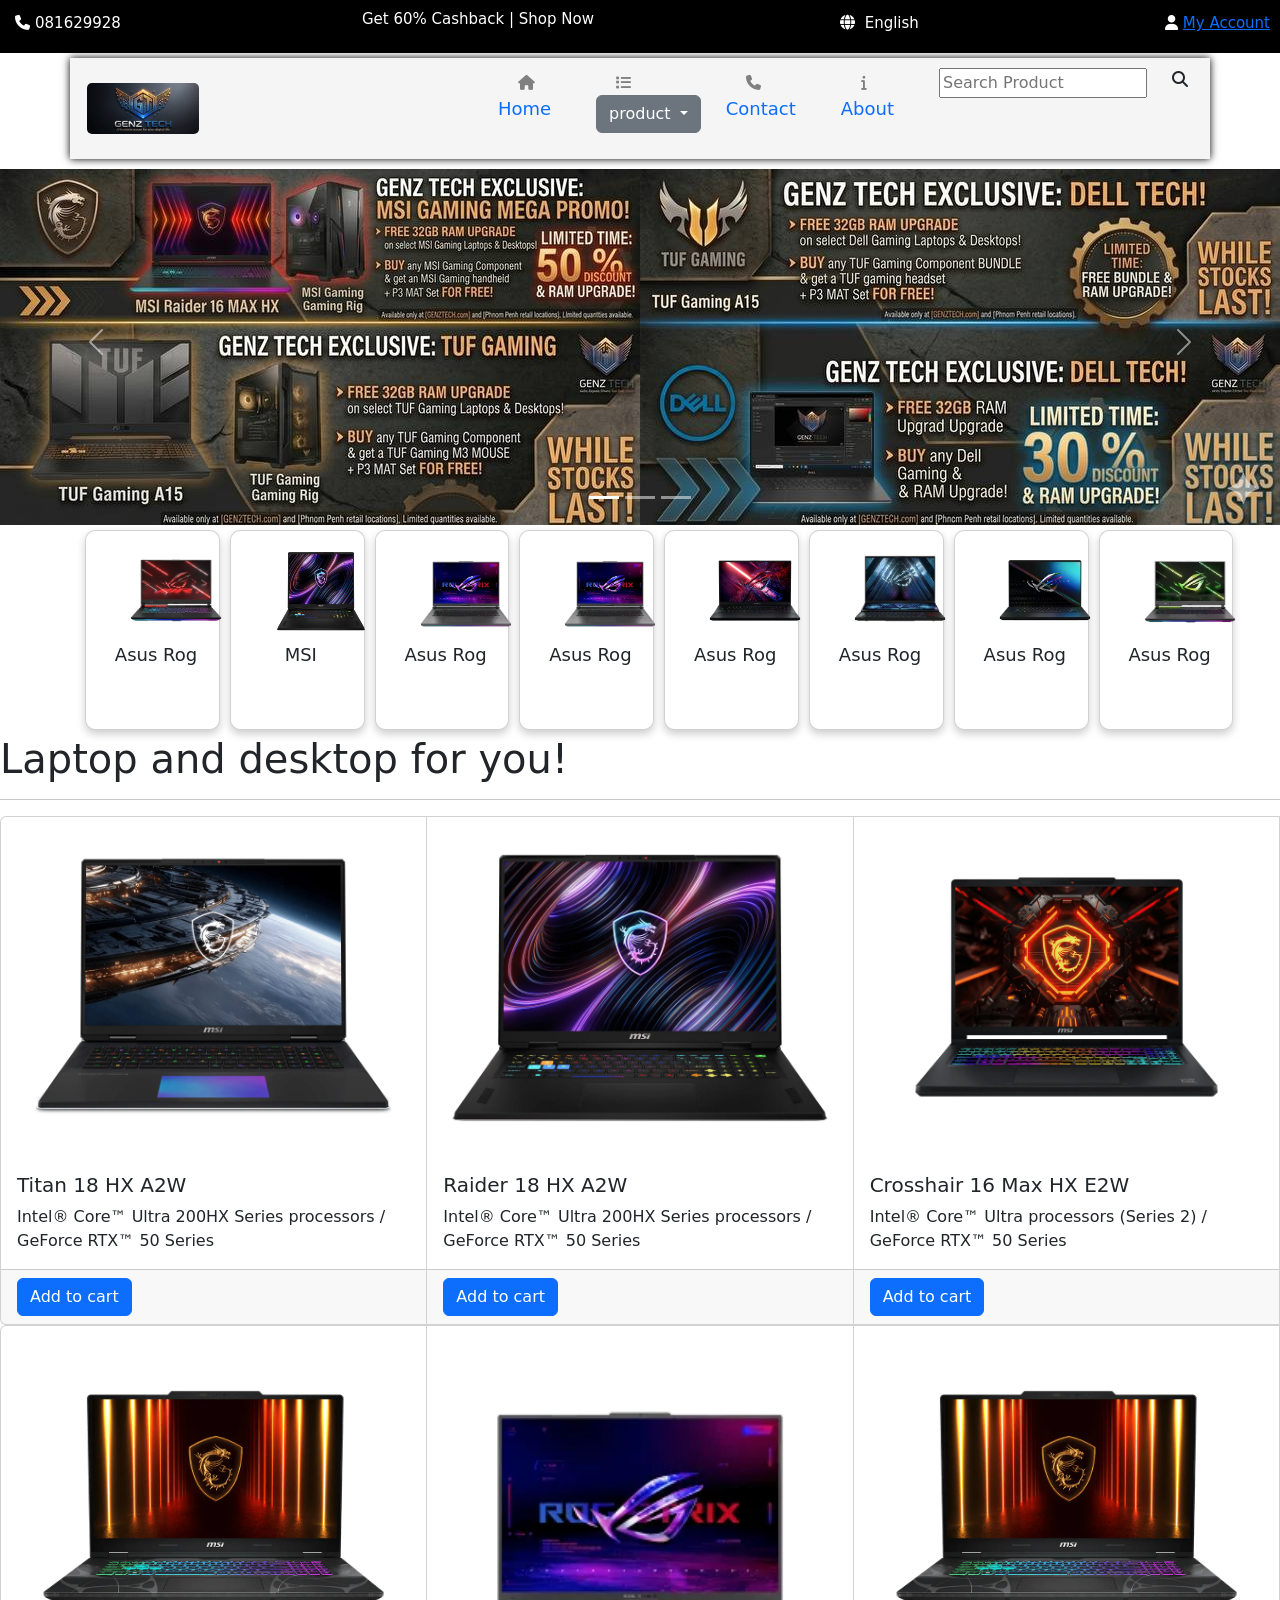
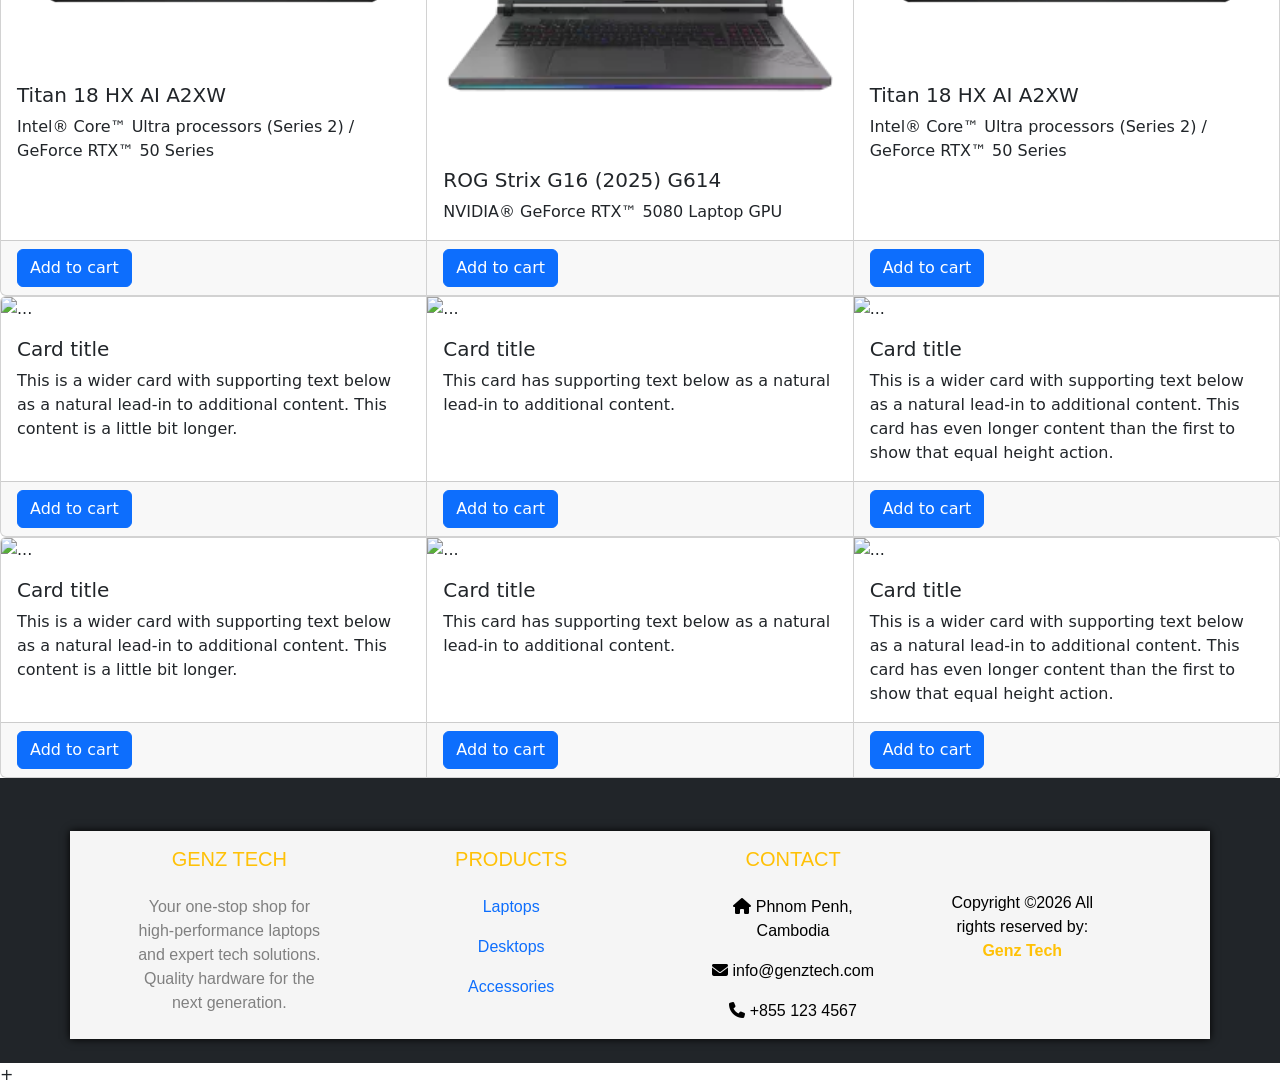
==== index.html @ 4e23fb65 "first commit" ====
<!DOCTYPE html>
<html lang="en">
<head>
    <meta charset="UTF-8">
    <meta name="viewport" content="width=device-width, initial-scale=1.0">
    <title>GENZTECH.com</title>
    <link rel="icon" href="../photo/photo_2026-05-06_09-08-02.jpg">
    <link rel="stylesheet" href="css/style.css">
    <link href="https://cdn.jsdelivr.net/npm/bootstrap@5.3.8/dist/css/bootstrap.min.css" rel="stylesheet" integrity="sha384-sRIl4kxILFvY47J16cr9ZwB07vP4J8+LH7qKQnuqkuIAvNWLzeN8tE5YBujZqJLB" crossorigin="anonymous">
    <link rel="stylesheet" href="https://cdnjs.cloudflare.com/ajax/libs/font-awesome/6.5.1/css/all.min.css">
    <script src="https://cdn.jsdelivr.net/npm/@popperjs/core@2.11.8/dist/umd/popper.min.js" integrity="sha384-I7E8VVD/ismYTF4hNIPjVp/Zjvgyol6VFvRkX/vR+Vc4jQkC+hVqc2pM8ODewa9r" crossorigin="anonymous"></script>
<script src="https://cdn.jsdelivr.net/npm/bootstrap@5.3.8/dist/js/bootstrap.min.js" integrity="sha384-G/EV+4j2dNv+tEPo3++6LCgdCROaejBqfUeNjuKAiuXbjrxilcCdDz6ZAVfHWe1Y" crossorigin="anonymous"></script>
</head>
<body>
     <!-- header -->
    <div class="header">
        <div class="card">
            <h3><i class="fa-solid fa-phone"></i>081629928</h3>
        </div>
        <div class="card">
            <h3>Get 60% Cashback | Shop Now</h3>
        </div>
        <div class="card">
            <h3> <i class="fa-solid fa-globe"></i> English</h3>

        </div>
        <div class="card">
            <h3> <a href="register.html"><i class="fa-solid fa-user"></i>My Account</a> </h3>
        </div>
    </div>
    <!-- container -->
    <div class="container">
        <div class="logo">
            <img src="/photo/logo.jpg" alt="">
        </div>
        <div class="menu-icon" id="menu-btn">
            <i class="fa-solid fa-bars"></i>
        </div>
        <div>
        <ul class="menu" id="menu">
            <li>
                <a href=""><i class="fa-solid fa-house"></i> Home</a>
            </li>
            <li>
                <a href=""><i class="fa-solid fa-list"></i></a>
                <div class="dropdown-center">
  <button class="btn btn-secondary dropdown-toggle" type="button" data-bs-toggle="dropdown" aria-expanded="false">
    product
  </button>
  <ul class="dropdown-menu">
    <li><a class="dropdown-item" href="#">Laptop</a></li>
    <li><a class="dropdown-item" href="#">Desktop</a></li>
    <li><a class="dropdown-item" href="#">Accessories</a></li>
  </ul>
</div>
            </li>
            <li>
                <a href=""><i class="fa-solid fa-phone"></i>Contact</a>
            </li>
            <li>
                <a href=""><i class="fa-solid fa-info"></i>About</a>
            </li>
            <li>
                <input type="text" placeholder="Search Product">
            </li>
            <li>
                <i class="fa-solid fa-search"></i>
            </li>
        </ul>
        </div>
    </div>
    <!-- banner -->
     <div id="carouselExampleIndicators" class="carousel slide">
  <div class="carousel-indicators">
    <button type="button" data-bs-target="#carouselExampleIndicators" data-bs-slide-to="0" class="active" aria-current="true" aria-label="Slide 1"></button>
    <button type="button" data-bs-target="#carouselExampleIndicators" data-bs-slide-to="1" aria-label="Slide 2"></button>
    <button type="button" data-bs-target="#carouselExampleIndicators" data-bs-slide-to="2" aria-label="Slide 3"></button>
  </div>
  <div class="carousel-inner">
    <div class="carousel-item active">
      <img src="/photo/banner.jpg" class="d-block w-100" alt="...">
    </div>
    <div class="carousel-item">
      <img src="/photo/1banner.jpg" class="d-block w-100" alt="...">
    </div>
    <div class="carousel-item">
      <img src="/photo/2bn.jpg" class="d-block w-100" alt="...">
    </div>
  </div>
  <button class="carousel-control-prev" type="button" data-bs-target="#carouselExampleIndicators" data-bs-slide="prev">
    <span class="carousel-control-prev-icon" aria-hidden="true"></span>
    <span class="visually-hidden">Previous</span>
  </button>
  <button class="carousel-control-next" type="button" data-bs-target="#carouselExampleIndicators" data-bs-slide="next">
    <span class="carousel-control-next-icon" aria-hidden="true"></span>
    <span class="visually-hidden">Next</span>
  </button>
</div>
   
     <div class="laptop">
        <div class="card">
            <img src="photo/asus/w273 (1).webp" alt="">
            <p>Asus Rog</p>
        </div>
        <div class="card">
            <img src="photo/Msi/1.webp" alt="">
            <p>MSI</p>
        </div>
        <div class="card">
            <img src="photo/asus/w273 (3).webp" alt="">
            <p>Asus Rog</p>
        </div>
        <div class="card">
            <img src="photo/asus/w273 (4).webp" alt="">
            <p>Asus Rog</p>
        </div>
        <div class="card">
            <img src="photo/asus/w273 (5).webp" alt="">
            <p>Asus Rog</p>
        </div>
        <div class="card">
            <img src="photo/asus/w273 (6).webp" alt="">
            <p>Asus Rog</p>
        </div>
        <div class="card">
            <img src="photo/asus/w273 (7).webp" alt="">
            <p>Asus Rog</p>
        </div>
        <div class="card">
            <img src="photo/asus/w273 (8).webp" alt="">
            <p>Asus Rog</p>
        </div>
     </div>
     <!-- title -->
     <div class="title">
        <h1>Laptop and desktop for you!</h1>
        <hr>
     </div>
     </div>
     <!-- product -->
      <div class="card-group">
  <div class="card">
    <img src="/photo/Msi/10.webp" class="card-img-top" alt="...">
    <div class="card-body">
      <h5 class="card-title">Titan 18 HX A2W</h5>
      <p class="card-text">Intel® Core™ Ultra 200HX Series processors / GeForce RTX™ 50 Series</p>
    </div>
    <div class="card-footer">
      <a href="" class="btn btn-primary">Add to cart</a>
    </div>
  </div>
  <div class="card">
    <img src="/photo/Msi/1.webp" class="card-img-top" alt="...">
    <div class="card-body">
      
      <h5 class="card-title">Raider 18 HX A2W</h5>
      <p class="card-text">Intel® Core™ Ultra 200HX Series processors / GeForce RTX™ 50 Series</p>
    </div>
    <div class="card-footer">
      <a href=""class="btn btn-primary">Add to cart</a>
    </div>
  </div>
  <div class="card">
    <img src="/photo/Msi/3.webp" class="card-img-top" alt="...">
    <div class="card-body">
      <h5 class="card-title">Crosshair 16 Max HX E2W</h5>
      <p class="card-text">Intel® Core™ Ultra processors (Series 2)   / GeForce RTX™ 50 Series</p>
    </div>
    <div class="card-footer">
        <a href="" class="btn btn-primary">Add to cart</a>
    
  </div>
</div>
<div class="card-group">
  <div class="card">
    <img src="/photo/Msi/9.webp" class="card-img-top" alt="...">
    <div class="card-body">
      <h5 class="card-title">Titan 18 HX AI A2XW</h5>
      <p class="card-text">Intel® Core™ Ultra processors (Series 2) / GeForce RTX™ 50 Series</p>
    </div>
    <div class="card-footer">
      <a href="" class="btn btn-primary">Add to cart</a>
    </div>
  </div>
  <div class="card">
    <img src="/photo/asus/w273 (4).webp" class="card-img-top" alt="...">
    <div class="card-body">
      <h5 class="card-title">ROG Strix G16 (2025) G614</h5>
      <p class="card-text">NVIDIA® GeForce RTX™ 5080 Laptop GPU</p>
    </div>
    <div class="card-footer">
      <a href="" class="btn btn-primary">Add to cart</a>
    </div>
  </div>
  <div class="card">
    <img src="/photo/Msi/9.webp" class="card-img-top" alt="...">
    <div class="card-body">
      <h5 class="card-title">Titan 18 HX AI A2XW</h5>
      <p class="card-text">Intel® Core™ Ultra processors (Series 2) / GeForce RTX™ 50 Series</p>
    </div>
    <div class="card-footer">
        <a href="" class="btn btn-primary">Add to cart</a>
      <!-- <small class="text-body-secondary">Last updated 3 mins ago</small>
    </div> -->
  </div>
</div>
<div class="card-group">
  <div class="card">
    <img src="https://tse1.mm.bing.net/th/id/OIP.FLDM6Xf9Y84a5E5OXhqLKAHaEK?r=0&rs=1&pid=ImgDetMain&o=7&rm=3" class="card-img-top" alt="...">
    <div class="card-body">
      <h5 class="card-title">Card title</h5>
      <p class="card-text">This is a wider card with supporting text below as a natural lead-in to additional content. This content is a little bit longer.</p>
    </div>
    <div class="card-footer">
      <a href="" class="btn btn-primary">Add to cart</a>
    </div>
  </div>
  <div class="card">
    <img src="https://tse3.mm.bing.net/th/id/OIP.FuP0DFG6wg7-4ABruulAGAHaHa?r=0&rs=1&pid=ImgDetMain&o=7&rm=3" class="card-img-top" alt="...">
    <div class="card-body">
      <h5 class="card-title">Card title</h5>
      <p class="card-text">This card has supporting text below as a natural lead-in to additional content.</p>
    </div>
    <div class="card-footer">
      <a href="" class="btn btn-primary">Add to cart</a>
    </div>
  </div>
  <div class="card">
    <img src="https://media.istockphoto.com/id/506040816/photo/modern-desktop-pc-with-curved-screen.jpg?s=612x612&w=0&k=20&c=0ZjhDRbcyZnKfOOHNBw5U_H5pqyg13LHLRb0B5iDgUY=" class="card-img-top" alt="...">
    <div class="card-body">
      <h5 class="card-title">Card title</h5>
      <p class="card-text">This is a wider card with supporting text below as a natural lead-in to additional content. This card has even longer content than the first to show that equal height action.</p>
    </div>
    <div class="card-footer">
        <a href="" class="btn btn-primary">Add to cart</a>
  </div>
</div>
<div class="card-group">
  <div class="card">
    <img src="https://th.bing.com/th/id/OIP.4FmRc35cIcBANwNmRkjyxAHaEK?r=0&o=7rm=3&rs=1&pid=ImgDetMain&o=7&rm=3" class="card-img-top" alt="...">
    <div class="card-body">
      <h5 class="card-title">Card title</h5>
      <p class="card-text">This is a wider card with supporting text below as a natural lead-in to additional content. This content is a little bit longer.</p>
    </div>
    <div class="card-footer">
      <a href="" class="btn btn-primary">Add to cart</a>
    </div>
  </div>
  <div class="card">
    <img src="https://tse4.mm.bing.net/th/id/OIP.D60I4mL8mR3mSgeAbrkqQgHaE2?r=0&rs=1&pid=ImgDetMain&o=7&rm=3" class="card-img-top" alt="...">
    <div class="card-body">
      <h5 class="card-title">Card title</h5>
      <p class="card-text">This card has supporting text below as a natural lead-in to additional content.</p>
    </div>
    <div class="card-footer">
      <a href="" class="btn btn-primary">Add to cart</a>
    </div>
  </div>
  <div class="card">
    <img src="https://pisces.bbystatic.com/image2/BestBuy_US/images/products/6534/6534467ld.jpg" class="card-img-top" alt="...">
    <div class="card-body">
      <h5 class="card-title">Card title</h5>
      <p class="card-text">This is a wider card with supporting text below as a natural lead-in to additional content. This card has even longer content than the first to show that equal height action.</p>
    </div>
    <div class="card-footer">
        <a href="" class="btn btn-primary">Add to cart</a>
  </div>
</div>
</div>
<!-- footer -->
<footer class="bg-dark text-light pt-5 pb-4">
    <div class="container text-center text-md-left">
        <div class="row text-center text-md-left">
            
            <div class="col-md-3 col-lg-3 col-xl-3 mx-auto mt-3">
                <h5 class="text-uppercase mb-4 font-weight-bold text-warning">Genz Tech</h5>
                <p style="color:gray;">Your one-stop shop for high-performance laptops and expert tech solutions. Quality hardware for the next generation.</p>
            </div>

            <div class="col-md-2 col-lg-2 col-xl-2 mx-auto mt-3">
                <h5 class="text-uppercase mb-4 font-weight-bold text-warning">Products</h5>
                <p><a href="#" class="text-green" style="text-decoration: none;">Laptops</a></p>
                <p><a href="#" class="text-green" style="text-decoration: none;"> Desktops</a></p>
                <p><a href="#" class="text-green" style="text-decoration: none;">Accessories</a></p>
            </div>

            <div class="col-md-4 col-lg-3 col-xl-3 mx-auto mt-3">
                <h5 class="text-uppercase mb-4 font-weight-bold text-warning">Contact</h5>
                <p style="color: black;"><i class="fas fa-home mr-3" ></i> Phnom Penh, Cambodia</p>
                <p style="color: black;"><i class="fas fa-envelope mr-3"></i> info@genztech.com</p>
                <p style="color: black;"><i class="fas fa-phone mr-3"></i> +855 123 4567</p>
            </div>
        </div>

        <hr class="mb-4">

        <div class="row align-items-center">
            <div class="col-md-7 col-lg-8">
                <p style="color: black;">Copyright ©2026 All rights reserved by: 
                   <a href="#" style="text-decoration: none;"><strong class="text-warning">Genz Tech</strong></a>
                </p>
            </div>
        </div>
    </div>
</footer>


</body>
</html>
 <!-- <script src="/java/respon.js"></script> -->+
---- css/style.css ----
/* header */
.header {
    display: flex;
    border: none;
    background-color: black;
    /* ប្រើសម្រាប់ដាក់គម្លាត់អក្សចេញពីរគ្នា */
    justify-content: space-between;

}

.header .card {
    /* ប្រើសម្រាប់ដោះប្រអប់ចេញ */
    border: none;
    background-color: black;
    color: white;
    display: flex;

}

.header .card h3 {
    padding: 10px;
    font-size: 15px;
}

.header .card h3 i {
    /* ប្រើសម្រាប់រំកិលអក្សចេញខាងក្នុង */
    padding: 5px;
}
.header .card h3  a i{
    color: white;
     text-decoration: none;
}

/* container */
.container{
    background-color: whitesmoke;
    /* ប្រើសម្រាប់រំកិលអក្សរទៅខាងស្ដាំ */
    display: flex;
    /* ប្រើសម្រាប់រំកិល objectទាំងមកកណ្ដាល */
    align-items: center;
    /* ប្រើសម្រាប់ដាក់គម្លាត់logoនិងអក្សរអោយឆ្ងាយពីរគ្នា */
    justify-content: space-between;
    width: 100%;
    box-shadow: 0px 0px 8px 0px black;
    margin-top: 5px;
}
.container.logo {
    width: 30%;
}
.logo img{
    width: 30%;
    border-radius: 10px;
    padding: 5px;
}
/* menu */
.menu-icon{
    margin-right: 10px;
    cursor: pointer;
    display: none; 
}
.menu {
    list-style: none;
    display: flex;
    gap: 25px;
    padding: 10px;
}

.menu a {
    text-decoration: none;
    font-size: 18px;
    margin: 20px;
}

.menu li a:hover{
    background-color: orange;
    width: 100%;
    padding: 10px;
    border-radius: 5px;
    color: white;
}
.menu li a i {
    margin-right: 8px;
    font-size: 15px;
    color: gray;
}

/* banner */
.carousel-item img{
    margin-top: 10px;
}
/* .banner{
    width: 100%;
    margin-top: 10px;
}
.banner img{
    width: 50%;
    height: 50%;
    margin-left: 350px;
} */

/* laptop */
.laptop{
    display: flex;
    width: 90.5%;
    margin-left: 80px;
}

.laptop .card {
    flex-wrap: wrap;
    background-color: white;
    box-shadow: 0 4px 8px 0 rgba(0, 0, 0, 0.2);
    margin: 5px;
    width: 170px;
    height: 200px;
    border-radius: 10px;
}

.laptop .card img {
    width: 100px;
    height: 100px;
    margin-left: 40px;
    margin-top: 10px;
}

.laptop .card p {
    text-align: center;
    font-size: 18px;
}

.laptop .card:hover {
    border: 1px solid blue;
}
footer {
    background-color: #212529; /* Dark Gray */
    color:red;
    padding: 40px 0;
    font-family: 'Segoe UI', Tahoma, Geneva, Verdana, sans-serif;
     width: 100%;
    clear: both;
    display: block;
}

footer a:hover {
    color: #ffc107; /* Warning yellow on hover */
    transition: 0.3s;
}

hr {
    border-top: 1px solid rgba(255, 255, 255, 0.1);
}

/* screen for respon */
/* @media screen and (max-width:768px) {
    .menu{
        display: none;
        position: absolute;
        top: 70px;
        left: 0px;
        width: 94%;
        background-color: white;
        z-index: 1;
        flex-direction: column;
        padding: 2px;
    }
    .menu-icon{
        display: block;

    }
    .menu.active{
        display: flex;
    }
} */
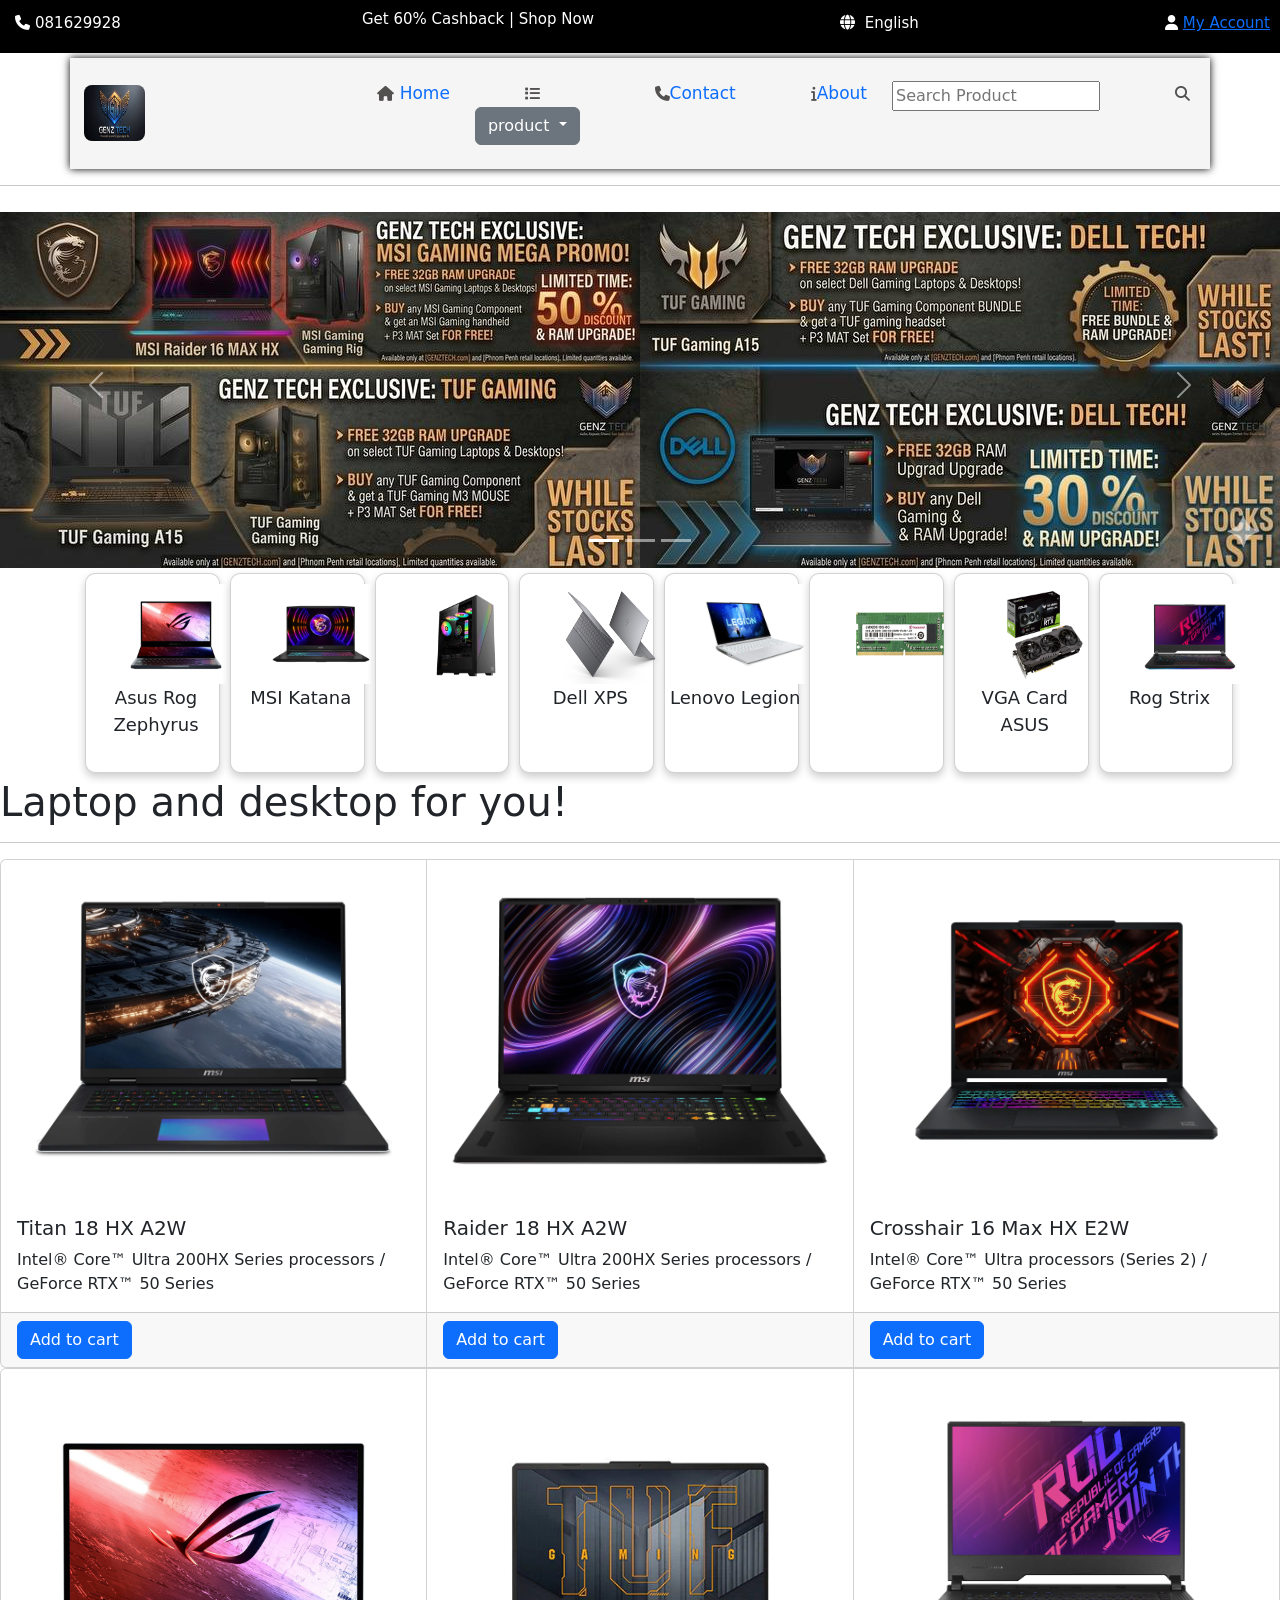
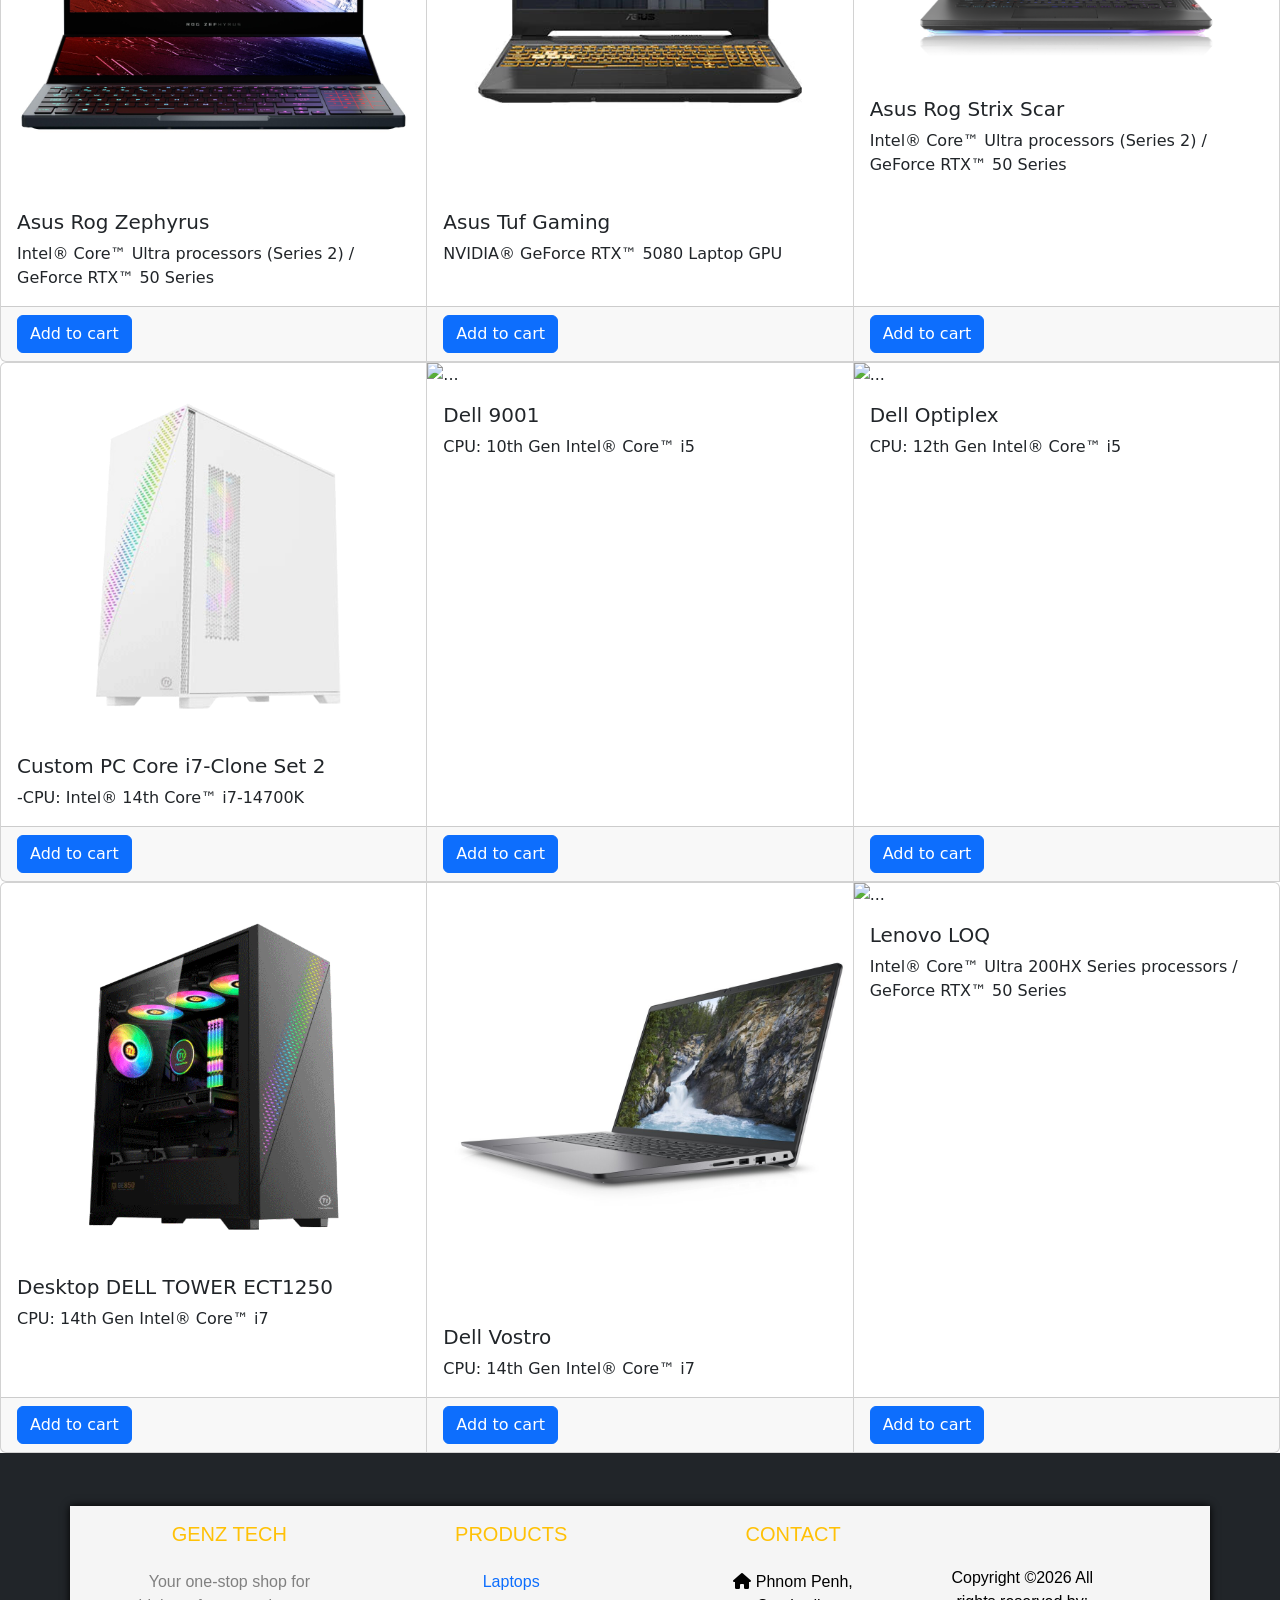
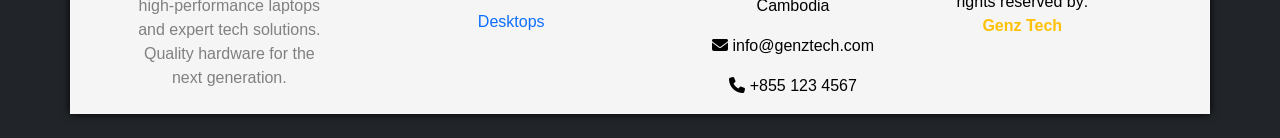
==== commit cb07d9ca: "Rename home.html to index.html" ====
--- a/index.html
+++ b/index.html
@@ -5,7 +5,7 @@
     <meta name="viewport" content="width=device-width, initial-scale=1.0">
     <title>GENZTECH.com</title>
     <link rel="icon" href="../photo/photo_2026-05-06_09-08-02.jpg">
-    <link rel="stylesheet" href="css/style.css">
+    <link rel="stylesheet" href="css/home.css">
     <link href="https://cdn.jsdelivr.net/npm/bootstrap@5.3.8/dist/css/bootstrap.min.css" rel="stylesheet" integrity="sha384-sRIl4kxILFvY47J16cr9ZwB07vP4J8+LH7qKQnuqkuIAvNWLzeN8tE5YBujZqJLB" crossorigin="anonymous">
     <link rel="stylesheet" href="https://cdnjs.cloudflare.com/ajax/libs/font-awesome/6.5.1/css/all.min.css">
     <script src="https://cdn.jsdelivr.net/npm/@popperjs/core@2.11.8/dist/umd/popper.min.js" integrity="sha384-I7E8VVD/ismYTF4hNIPjVp/Zjvgyol6VFvRkX/vR+Vc4jQkC+hVqc2pM8ODewa9r" crossorigin="anonymous"></script>
@@ -39,7 +39,7 @@
         <div>
         <ul class="menu" id="menu">
             <li>
-                <a href=""><i class="fa-solid fa-house"></i> Home</a>
+                <a href="home.html"><i class="fa-solid fa-house"></i> Home</a>
             </li>
             <li>
                 <a href=""><i class="fa-solid fa-list"></i></a>
@@ -48,27 +48,28 @@
     product
   </button>
   <ul class="dropdown-menu">
-    <li><a class="dropdown-item" href="#">Laptop</a></li>
-    <li><a class="dropdown-item" href="#">Desktop</a></li>
-    <li><a class="dropdown-item" href="#">Accessories</a></li>
+    <li><a class="dropdown-item" href="/laptop.html">Laptop</a></li>
+    <li><a class="dropdown-item" href="/desktop.html">Desktop</a></li>
+    <!-- <li><a class="dropdown-item" href="#">Accessories</a></li> -->
   </ul>
 </div>
             </li>
             <li>
-                <a href=""><i class="fa-solid fa-phone"></i>Contact</a>
-            </li>
-            <li>
-                <a href=""><i class="fa-solid fa-info"></i>About</a>
+                <a href="/Contact.html"><i class="fa-solid fa-phone"></i>Contact</a>
+            </li>
+            <li>
+                <a href="/about.html"><i class="fa-solid fa-info"></i>About</a>
             </li>
             <li>
                 <input type="text" placeholder="Search Product">
             </li>
-            <li>
-                <i class="fa-solid fa-search"></i>
+            <li> <a href="/assus.html "><i class="fa-solid fa-search"></i></a>
+                
             </li>
         </ul>
         </div>
     </div>
+    <hr>
     <!-- banner -->
      <div id="carouselExampleIndicators" class="carousel slide">
   <div class="carousel-indicators">
@@ -99,36 +100,36 @@
    
      <div class="laptop">
         <div class="card">
-            <img src="photo/asus/w273 (1).webp" alt="">
-            <p>Asus Rog</p>
-        </div>
-        <div class="card">
-            <img src="photo/Msi/1.webp" alt="">
-            <p>MSI</p>
-        </div>
-        <div class="card">
-            <img src="photo/asus/w273 (3).webp" alt="">
-            <p>Asus Rog</p>
-        </div>
-        <div class="card">
-            <img src="photo/asus/w273 (4).webp" alt="">
-            <p>Asus Rog</p>
-        </div>
-        <div class="card">
-            <img src="photo/asus/w273 (5).webp" alt="">
-            <p>Asus Rog</p>
-        </div>
-        <div class="card">
-            <img src="photo/asus/w273 (6).webp" alt="">
-            <p>Asus Rog</p>
-        </div>
-        <div class="card">
-            <img src="photo/asus/w273 (7).webp" alt="">
-            <p>Asus Rog</p>
-        </div>
-        <div class="card">
-            <img src="photo/asus/w273 (8).webp" alt="">
-            <p>Asus Rog</p>
+            <img src="/card/asus1.png" alt="">
+            <p>Asus Rog Zephyrus</p>
+        </div>
+        <div class="card">
+            <img src="/card/msi5.png" alt="">
+            <p>MSI Katana</p>
+        </div>
+        <div class="card">
+            <img src="/com/1.png" alt="">
+            <p>Desktop DELL TOWER ECT1250</p>
+        </div>
+        <div class="card">
+            <img src="/card/dell1.png" alt="">
+            <p>Dell XPS</p>
+        </div>
+        <div class="card">
+            <img src="/card/leno1.png" alt="">
+            <p>Lenovo Legion</p>
+        </div>
+        <div class="card">
+            <img src="/ram/7.png" alt="">
+            <p>Ram 16GB JM DDR4 3200Mhz</p>
+        </div>
+        <div class="card">
+            <img src="/gpu/3.png" alt="">
+            <p>VGA Card ASUS</p>
+        </div>
+        <div class="card">
+            <img src="/card/asus3.png" alt="">
+            <p>Rog Strix</p>
         </div>
      </div>
      <!-- title -->
@@ -173,9 +174,9 @@
 </div>
 <div class="card-group">
   <div class="card">
-    <img src="/photo/Msi/9.webp" class="card-img-top" alt="...">
-    <div class="card-body">
-      <h5 class="card-title">Titan 18 HX AI A2XW</h5>
+    <img src="/card/asus1.png" class="card-img-top" alt="...">
+    <div class="card-body">
+      <h5 class="card-title">Asus Rog Zephyrus</h5>
       <p class="card-text">Intel® Core™ Ultra processors (Series 2) / GeForce RTX™ 50 Series</p>
     </div>
     <div class="card-footer">
@@ -183,9 +184,9 @@
     </div>
   </div>
   <div class="card">
-    <img src="/photo/asus/w273 (4).webp" class="card-img-top" alt="...">
-    <div class="card-body">
-      <h5 class="card-title">ROG Strix G16 (2025) G614</h5>
+    <img src="/card/asus4.png" class="card-img-top" alt="...">
+    <div class="card-body">
+      <h5 class="card-title">Asus Tuf Gaming</h5>
       <p class="card-text">NVIDIA® GeForce RTX™ 5080 Laptop GPU</p>
     </div>
     <div class="card-footer">
@@ -193,9 +194,9 @@
     </div>
   </div>
   <div class="card">
-    <img src="/photo/Msi/9.webp" class="card-img-top" alt="...">
-    <div class="card-body">
-      <h5 class="card-title">Titan 18 HX AI A2XW</h5>
+    <img src="/card/asus5.png" class="card-img-top" alt="...">
+    <div class="card-body">
+      <h5 class="card-title">Asus Rog Strix Scar</h5>
       <p class="card-text">Intel® Core™ Ultra processors (Series 2) / GeForce RTX™ 50 Series</p>
     </div>
     <div class="card-footer">
@@ -206,10 +207,10 @@
 </div>
 <div class="card-group">
   <div class="card">
-    <img src="https://tse1.mm.bing.net/th/id/OIP.FLDM6Xf9Y84a5E5OXhqLKAHaEK?r=0&rs=1&pid=ImgDetMain&o=7&rm=3" class="card-img-top" alt="...">
-    <div class="card-body">
-      <h5 class="card-title">Card title</h5>
-      <p class="card-text">This is a wider card with supporting text below as a natural lead-in to additional content. This content is a little bit longer.</p>
+    <img src="/com/2.png" class="card-img-top" alt="...">
+    <div class="card-body">
+      <h5 class="card-title">Custom PC Core i7-Clone Set 2</h5>
+      <p class="card-text">-CPU: Intel® 14th Core™ i7-14700K</p>
     </div>
     <div class="card-footer">
       <a href="" class="btn btn-primary">Add to cart</a>
@@ -218,8 +219,8 @@
   <div class="card">
     <img src="https://tse3.mm.bing.net/th/id/OIP.FuP0DFG6wg7-4ABruulAGAHaHa?r=0&rs=1&pid=ImgDetMain&o=7&rm=3" class="card-img-top" alt="...">
     <div class="card-body">
-      <h5 class="card-title">Card title</h5>
-      <p class="card-text">This card has supporting text below as a natural lead-in to additional content.</p>
+      <h5 class="card-title">Dell 9001</h5>
+      <p class="card-text">CPU: 10th Gen Intel® Core™ i5</p>
     </div>
     <div class="card-footer">
       <a href="" class="btn btn-primary">Add to cart</a>
@@ -228,8 +229,8 @@
   <div class="card">
     <img src="https://media.istockphoto.com/id/506040816/photo/modern-desktop-pc-with-curved-screen.jpg?s=612x612&w=0&k=20&c=0ZjhDRbcyZnKfOOHNBw5U_H5pqyg13LHLRb0B5iDgUY=" class="card-img-top" alt="...">
     <div class="card-body">
-      <h5 class="card-title">Card title</h5>
-      <p class="card-text">This is a wider card with supporting text below as a natural lead-in to additional content. This card has even longer content than the first to show that equal height action.</p>
+      <h5 class="card-title">Dell Optiplex</h5>
+      <p class="card-text">CPU: 12th Gen Intel® Core™ i5</p>
     </div>
     <div class="card-footer">
         <a href="" class="btn btn-primary">Add to cart</a>
@@ -237,20 +238,20 @@
 </div>
 <div class="card-group">
   <div class="card">
-    <img src="https://th.bing.com/th/id/OIP.4FmRc35cIcBANwNmRkjyxAHaEK?r=0&o=7rm=3&rs=1&pid=ImgDetMain&o=7&rm=3" class="card-img-top" alt="...">
-    <div class="card-body">
-      <h5 class="card-title">Card title</h5>
-      <p class="card-text">This is a wider card with supporting text below as a natural lead-in to additional content. This content is a little bit longer.</p>
-    </div>
-    <div class="card-footer">
-      <a href="" class="btn btn-primary">Add to cart</a>
-    </div>
-  </div>
-  <div class="card">
-    <img src="https://tse4.mm.bing.net/th/id/OIP.D60I4mL8mR3mSgeAbrkqQgHaE2?r=0&rs=1&pid=ImgDetMain&o=7&rm=3" class="card-img-top" alt="...">
-    <div class="card-body">
-      <h5 class="card-title">Card title</h5>
-      <p class="card-text">This card has supporting text below as a natural lead-in to additional content.</p>
+    <img src="/com/1.png" alt="...">
+    <div class="card-body">
+      <h5 class="card-title">Desktop DELL TOWER ECT1250</h5>
+      <p class="card-text"> CPU: 14th Gen Intel® Core™ i7</p>
+    </div>
+    <div class="card-footer">
+      <a href="" class="btn btn-primary">Add to cart</a>
+    </div>
+  </div>
+  <div class="card">
+    <img src="/card/dell2.png" alt="...">
+    <div class="card-body">
+      <h5 class="card-title">Dell Vostro</h5>
+      <p class="card-text">CPU: 14th Gen Intel® Core™ i7</p>
     </div>
     <div class="card-footer">
       <a href="" class="btn btn-primary">Add to cart</a>
@@ -259,8 +260,8 @@
   <div class="card">
     <img src="https://pisces.bbystatic.com/image2/BestBuy_US/images/products/6534/6534467ld.jpg" class="card-img-top" alt="...">
     <div class="card-body">
-      <h5 class="card-title">Card title</h5>
-      <p class="card-text">This is a wider card with supporting text below as a natural lead-in to additional content. This card has even longer content than the first to show that equal height action.</p>
+      <h5 class="card-title">Lenovo LOQ</h5>
+      <p class="card-text">Intel® Core™ Ultra 200HX Series processors / GeForce RTX™ 50 Series</p>
     </div>
     <div class="card-footer">
         <a href="" class="btn btn-primary">Add to cart</a>
@@ -279,9 +280,9 @@
 
             <div class="col-md-2 col-lg-2 col-xl-2 mx-auto mt-3">
                 <h5 class="text-uppercase mb-4 font-weight-bold text-warning">Products</h5>
-                <p><a href="#" class="text-green" style="text-decoration: none;">Laptops</a></p>
-                <p><a href="#" class="text-green" style="text-decoration: none;"> Desktops</a></p>
-                <p><a href="#" class="text-green" style="text-decoration: none;">Accessories</a></p>
+                <p><a href="/laptop.html" class="text-green" style="text-decoration: none;">Laptops</a></p>
+                <p><a href="/desktop.html" class="text-green" style="text-decoration: none;"> Desktops</a></p>
+                <!-- <p><a href="#" class="text-green" style="text-decoration: none;">Accessories</a></p> -->
             </div>
 
             <div class="col-md-4 col-lg-3 col-xl-3 mx-auto mt-3">
@@ -303,8 +304,6 @@
         </div>
     </div>
 </footer>
-
-
 </body>
 </html>
- <!-- <script src="/java/respon.js"></script> -->++ <script src="/java/respon.js"></script>
--- a/css/home.css
+++ b/css/home.css
@@ -0,0 +1,179 @@
+/* header */
+.header {
+    display: flex;
+    border: none;
+    background-color: black;
+    /* ប្រើសម្រាប់ដាក់គម្លាត់អក្សចេញពីរគ្នា */
+    justify-content: space-between;
+
+}
+
+.header .card {
+    /* ប្រើសម្រាប់ដោះប្រអប់ចេញ */
+    border: none;
+    background-color: black;
+    color: white;
+    display: flex;
+
+}
+
+.header .card h3 {
+    padding: 10px;
+    font-size: 15px;
+}
+
+.header .card h3 i {
+    /* ប្រើសម្រាប់រំកិលអក្សចេញខាងក្នុង */
+    padding: 5px;
+}
+.header .card h3  a i{
+    color: white;
+     text-decoration: none;
+}
+
+/* container */
+.container{
+    background-color: whitesmoke;
+    /* ប្រើសម្រាប់រំកិលអក្សរទៅខាងស្ដាំ */
+    display: flex;
+    /* ប្រើសម្រាប់រំកិល objectទាំងមកកណ្ដាល */
+    align-items: center;
+    /* ប្រើសម្រាប់ដាក់គម្លាត់logoនិងអក្សរអោយឆ្ងាយពីរគ្នា */
+    justify-content: space-between;
+    width: 100%;
+    box-shadow: 0px 0px 8px 0px black;
+    margin-top: 5px;
+}
+.container.logo {
+    width: 30%;
+}
+.logo img{
+    width: 65px;
+    height: 60px;
+    border-radius: 10px;
+    padding: 2px;
+}
+/* menu */
+.menu-icon{
+    margin-right: 20px;
+    cursor: pointer;
+    display: none; 
+}
+.menu{
+    list-style: none;
+    display: flex;
+    gap: 25px;
+    padding: 8px;
+    margin-top: 15px;
+    
+}
+
+.menu a {
+    text-decoration: none;
+    font-size: 17px;
+   margin-bottom: 30px;
+}
+
+.menu li a:hover{
+    background-color: orange;
+    width: 100%;
+    padding: 10px;
+    border-radius: 5px;
+    color: white;
+}
+.menu li a i {
+     margin-left: 50px;
+    align-items: flex-end;
+    font-size: 15px;
+    gap: 10px;
+    justify-content: space-between;
+    color: rgb(83, 80, 80);
+    
+}
+
+/* banner */
+.carousel-item img{
+    margin-top: 10px;
+}
+/* .banner{
+    width: 100%;
+    margin-top: 10px;
+}
+.banner img{
+    width: 50%;
+    height: 50%;
+    margin-left: 350px;
+} */
+
+/* laptop */
+.laptop{
+    display: flex;
+    width: 90.5%;
+    margin-left: 80px;
+}
+
+.laptop .card {
+    flex-wrap: wrap;
+    background-color: white;
+    box-shadow: 0 4px 8px 0 rgba(0, 0, 0, 0.2);
+    margin: 5px;
+    width: 170px;
+    height: 200px;
+    border-radius: 10px;
+}
+
+.laptop .card img {
+    width: 100px;
+    height: 100px;
+    margin-left: 40px;
+    margin-top: 10px;
+}
+
+.laptop .card p {
+    text-align: center;
+    font-size: 18px;
+}
+
+.laptop .card:hover {
+    border: 1px solid blue;
+}
+footer {
+    background-color: #212529; /* Dark Gray */
+    color:red;
+    padding: 40px 0;
+    font-family: 'Segoe UI', Tahoma, Geneva, Verdana, sans-serif;
+     width: 100%;
+    clear: both;
+    display: block;
+}
+
+footer a:hover {
+    color: #ffc107; /* Warning yellow on hover */
+    transition: 0.3s;
+}
+
+hr {
+    border-top: 1px solid rgba(255, 255, 255, 0.1);
+}
+
+/* screen for respon */
+@media screen and (max-width:768px) {
+    .menu{
+        display: none;
+        position: absolute;
+        top: 70px;
+        left: 0px;
+        width: 94%;
+        background-color: white;
+        z-index: 1;
+        flex-direction: column;
+        padding: 2px;
+    }
+    .menu-icon{
+        display: block;
+
+    }
+    .menu.active{
+        display: flex;
+    }
+}
